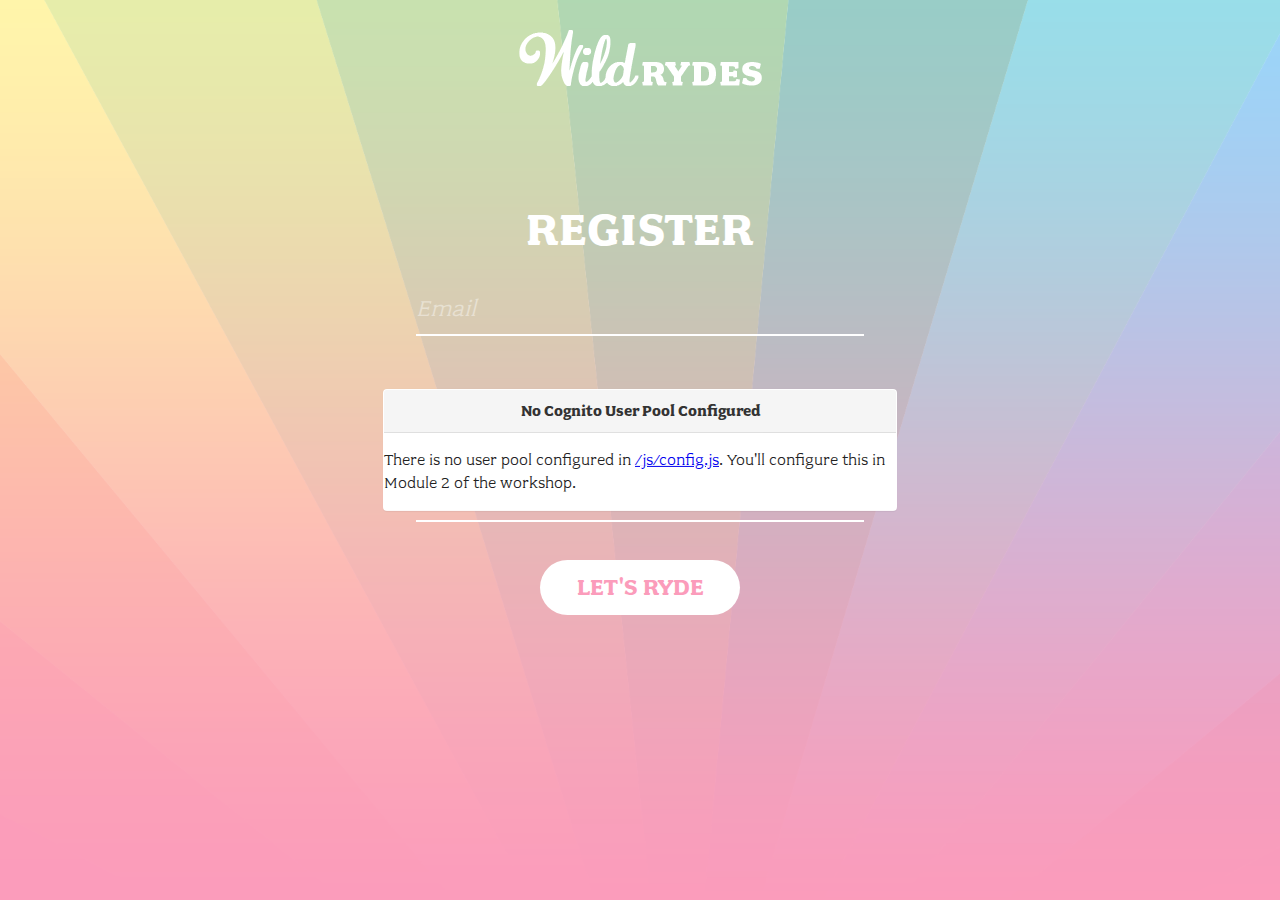
==== register.html @ 0000b45f "initial commit with template code" ====
<!DOCTYPE html>
<!--[if lt IE 7]>      <html class="no-js lt-ie9 lt-ie8 lt-ie7"> <![endif]-->
<!--[if IE 7]>         <html class="no-js lt-ie9 lt-ie8"> <![endif]-->
<!--[if IE 8]>         <html class="no-js lt-ie9"> <![endif]-->
<!--[if gt IE 8]><!--> <html class="no-js"> <!--<![endif]-->
    <head>
        <meta charset="utf-8">
        <meta http-equiv="X-UA-Compatible" content="IE=edge,chrome=1">
        <title></title>
        <meta name="description" content="">
        <meta name="viewport" content="width=device-width">

        <!-- Place favicon.ico and apple-touch-icon.png in the root directory -->

        <link rel="stylesheet" href="css/font.css">
        <link rel="stylesheet" href="css/normalize.css">
        <link rel="stylesheet" href="css/index.css">
        <link rel="stylesheet" href="/css/message.css">
    </head>
    <body>
        <!--[if lt IE 7]>
            <p class="chromeframe">You are using an <strong>outdated</strong> browser. Please <a href="http://browsehappy.com/">upgrade your browser</a> or <a href="http://www.google.com/chromeframe/?redirect=true">activate Google Chrome Frame</a> to improve your experience.</p>
        <![endif]-->

        <div id="noCognitoMessage" class="configMessage" style="display: none;">
            <div class="backdrop"></div>
            <div class="panel panel-default">
                <div class="panel-heading">
                    <h3 class="panel-title">No Cognito User Pool Configured</h3>
                </div>
                <div class="panel-body">
                    <p>There is no user pool configured in <a href="/js/config.js">/js/config.js</a>. You'll configure this in Module 2 of the workshop.</p>
                </div>
            </div>
        </div>

        <header>
          <img src="images/logo.png">
        </header>

        <section class="form-wrap">
            <h1>Register</h1>
            <form id="registrationForm">
              <input type="email" id="emailInputRegister" placeholder="Email" pattern=".*" required>
              <input type="password" id="passwordInputRegister" placeholder="Password" pattern=".*" required>
              <input type="password" id="password2InputRegister" placeholder="Confirm Password" pattern=".*" required>

              <input type="submit" value="Let's Ryde">
            </form>
        </section>

        <script src="js/vendor/jquery-3.1.0.js"></script>
        <script src="js/vendor/bootstrap.min.js"></script>
        <script src="js/vendor/aws-cognito-sdk.min.js"></script>
        <script src="js/vendor/amazon-cognito-identity.min.js"></script>
        <script src="js/config.js"></script>
        <script src="js/cognito-auth.js"></script>
    </body>
</html>
---- css/font.css ----
@font-face {
    font-family: "fairplex-wide";
    font-style: normal;
    font-weight: 400;
    src: url("../fonts/fairplex-wide-n4.woff") format("woff2");
}
@font-face {
    font-family: "fairplex-wide";
    font-style: normal;
    font-weight: 700;
    src: url("../fonts/fairplex-wide-n7.woff") format("woff2");
}
---- css/index.css ----
/*
 * HTML5 Boilerplate
 *
 * What follows is the result of much research on cross-browser styling.
 * Credit left inline and big thanks to Nicolas Gallagher, Jonathan Neal,
 * Kroc Camen, and the H5BP dev community and team.
 */

/* ==========================================================================
   Base styles: opinionated defaults
   ========================================================================== */

html,
button,
input,
select,
textarea {
    color: #222;
}

body {
    font-size: 1em;
    line-height: 1.4;
}

/*
 * Remove text-shadow in selection highlight: h5bp.com/i
 * These selection declarations have to be separate.
 * Customize the background color to match your design.
 */

::-moz-selection {
    background: #b3d4fc;
    text-shadow: none;
}

::selection {
    background: #b3d4fc;
    text-shadow: none;
}

/*
 * A better looking default horizontal rule
 */

hr {
    display: block;
    height: 1px;
    border: 0;
    border-top: 1px solid #ccc;
    margin: 1em 0;
    padding: 0;
}

/*
 * Remove the gap between images and the bottom of their containers: h5bp.com/i/440
 */

img {
    vertical-align: middle;
}

/*
 * Remove default fieldset styles.
 */

fieldset {
    border: 0;
    margin: 0;
    padding: 0;
}

/*
 * Allow only vertical resizing of textareas.
 */

textarea {
    resize: vertical;
}

/* ==========================================================================
   Chrome Frame prompt
   ========================================================================== */

.chromeframe {
    margin: 0.2em 0;
    background: #ccc;
    color: #000;
    padding: 0.2em 0;
}

/* ==========================================================================
   Author's custom styles
   ========================================================================== */







/* Generic */

body{
  width: 100vw;
  height: 100vh;

  background-image: url(../images/background.png);
  background-size: cover;
  background-repeat: no-repeat;
  background-position: center bottom;

  font-family: "fairplex-wide";
  -webkit-font-smoothing: antialiased;
  -moz-osx-font-smoothing: grayscale;
}





/* Logo */


header{
  width: 100vw;
  padding: 30px 0 100px;
}

header img{
  margin: 0 auto;
  display: block;
}

@media screen and (max-width: 600px) {
  header{
    padding: 30px 0 0;
  }

  header img{
    width: 35%;
  }
}





/* Forms */

.form-wrap{
    width: 35%;
    margin: 0 auto;
}

.left-form{
  width: 47.5%;

  float: left;
}

.right-form{
  width: 47.5%;

  float: right;
}


@media screen and (max-width: 1200px) {
  .form-wrap{
    width: 90%;
  }
}


@media screen and (max-width: 600px) {
  .form-wrap{
    width: 90%;
  }

  .left-form{
    width: 100%;
  }

  .right-form{
    width: 100%;
  }
}


input[type=text], input[type=password], input[type=email] {
    width: 100%;
    padding: 12px 0;
    margin: 10px 0 30px;
    display: inline-block;
    border: none;
    border-bottom: 2px solid white;
    box-sizing: border-box;
    background: transparent;
    outline: none;

    font-family: "fairplex-wide";
    font-size: 24px;
    opacity: 1;
    color: white;
    font-weight: 400;

    -webkit-transition: border-bottom 0.4s ease-in-out;
    transition: border-bottom 0.4s ease-in-out;
}

input[type=text]:focus, input[type=password]:focus {
    border-bottom: 2px solid black;
}


input[type=text]:valid, input[type=password]:valid {
    border-bottom: 2px solid #f50856;
} /* This is a quick fix to get an authorization / valid entry state without using JS */

input[type=submit] {
    width: 200px;
    background-color: white;
    color: #f50856;
    padding: 14px 20px;
    margin: 8px auto 30px;
    border: none;
    border-radius: 40px;
    cursor: pointer;
    display: block;

    font-family: "fairplex-wide";
    font-size: 24px;
    opacity: 1;
    font-weight: 700;
    text-transform: uppercase;

    -webkit-transition: background-color 0.2s ease-in-out;
    transition: background-color 0.2s ease-in-out;
}

input[type=submit]:hover {
    background-color: #dddddd;
    color: #bb0642;
}


::-webkit-input-placeholder { /* Chrome */
  color: white;
  font-style: italic;
  opacity: .4;

  font-family: "fairplex-wide";
  color: white;
  font-weight: 400;
}
:-ms-input-placeholder { /* IE 10+ */
  color: white;
  font-style: italic;
  opacity: .4;
}
::-moz-placeholder { /* Firefox 19+ */
  color: white;
  opacity: .4;
  font-style: italic;
}
:-moz-placeholder { /* Firefox 4 - 18 */
  color: white;
  opacity: .4;
  font-style: italic;
}





/* Typography */

h1{
  color: white;
  font-size: 48px;
  font-weight: 700;
  letter-spacing: 1px;
  text-transform: uppercase;
  text-align: center;
  margin: 10px 0;
}


@media screen and (max-width: 1200px) {
  h1{
    margin: 60px 0 0;
    font-size: 35px;
  }
}
























/* ==========================================================================
   Helper classes
   ========================================================================== */

/*
 * Image replacement
 */

.ir {
    background-color: transparent;
    border: 0;
    overflow: hidden;
    /* IE 6/7 fallback */
    *text-indent: -9999px;
}

.ir:before {
    content: "";
    display: block;
    width: 0;
    height: 150%;
}

/*
 * Hide from both screenreaders and browsers: h5bp.com/u
 */

.hidden {
    display: none !important;
    visibility: hidden;
}

/*
 * Hide only visually, but have it available for screenreaders: h5bp.com/v
 */

.visuallyhidden {
    border: 0;
    clip: rect(0 0 0 0);
    height: 1px;
    margin: -1px;
    overflow: hidden;
    padding: 0;
    position: absolute;
    width: 1px;
}

/*
 * Extends the .visuallyhidden class to allow the element to be focusable
 * when navigated to via the keyboard: h5bp.com/p
 */

.visuallyhidden.focusable:active,
.visuallyhidden.focusable:focus {
    clip: auto;
    height: auto;
    margin: 0;
    overflow: visible;
    position: static;
    width: auto;
}

/*
 * Hide visually and from screenreaders, but maintain layout
 */

.invisible {
    visibility: hidden;
}

/*
 * Clearfix: contain floats
 *
 * For modern browsers
 * 1. The space content is one way to avoid an Opera bug when the
 *    `contenteditable` attribute is included anywhere else in the document.
 *    Otherwise it causes space to appear at the top and bottom of elements
 *    that receive the `clearfix` class.
 * 2. The use of `table` rather than `block` is only necessary if using
 *    `:before` to contain the top-margins of child elements.
 */

.clearfix:before,
.clearfix:after {
    content: " "; /* 1 */
    display: table; /* 2 */
}

.clearfix:after {
    clear: both;
}

/*
 * For IE 6/7 only
 * Include this rule to trigger hasLayout and contain floats.
 */

.clearfix {
    *zoom: 1;
}

/* ==========================================================================
   EXAMPLE Media Queries for Responsive Design.
   Theses examples override the primary ('mobile first') styles.
   Modify as content requires.
   ========================================================================== */

@media only screen and (min-width: 35em) {
    /* Style adjustments for viewports that meet the condition */
}

@media print,
       (-o-min-device-pixel-ratio: 5/4),
       (-webkit-min-device-pixel-ratio: 1.25),
       (min-resolution: 120dpi) {
    /* Style adjustments for high resolution devices */
}

/* ==========================================================================
   Print styles.
   Inlined to avoid required HTTP connection: h5bp.com/r
   ========================================================================== */

@media print {
    * {
        background: transparent !important;
        color: #000 !important; /* Black prints faster: h5bp.com/s */
        box-shadow: none !important;
        text-shadow: none !important;
    }

    a,
    a:visited {
        text-decoration: underline;
    }

    a[href]:after {
        content: " (" attr(href) ")";
    }

    abbr[title]:after {
        content: " (" attr(title) ")";
    }

    /*
     * Don't show links for images, or javascript/internal links
     */

    .ir a:after,
    a[href^="javascript:"]:after,
    a[href^="#"]:after {
        content: "";
    }

    pre,
    blockquote {
        border: 1px solid #999;
        page-break-inside: avoid;
    }

    thead {
        display: table-header-group; /* h5bp.com/t */
    }

    tr,
    img {
        page-break-inside: avoid;
    }

    img {
        max-width: 100% !important;
    }

    @page {
        margin: 0.5cm;
    }

    p,
    h2,
    h3 {
        orphans: 3;
        widows: 3;
    }

    h2,
    h3 {
        page-break-after: avoid;
    }
}
---- css/message.css ----
.panel-default {
    border-color: #dddddd;
}
.panel {
    background-color: #ffffff;
    border: 1px solid rgba(0, 0, 0, 0);
    border-radius: 4px;
    box-shadow: 0 1px 1px rgba(0, 0, 0, 0.05);
}

.panel-default > .panel-heading {
    background-color: #f5f5f5;
    border-color: #dddddd;
    color: #333333;
}
.panel-heading {
    border-bottom: 1px solid rgba(0, 0, 0, 0);
    border-top-left-radius: 3px;
    border-top-right-radius: 3px;
    padding: 10px 15px;
}

.panel-title {
    color: inherit;
    font-size: 16px;
    margin-bottom: 0;
    margin-top: 0;
}

.configMessage {
    width: 100%;
    height: 100%;
    text-align: center;
    background: transparent;
    position: absolute;
    z-index: 2000;
}

.configMessage .panel {
    margin: auto;
    width: 40%;
    top: 50%;
    position: relative;
    transform: translateY(-50%);
    -ms-transform: translateY(-50%);
    -moz-transform: translateY(-50%);
    -webkit-transform: translateY(-50%);
    -o-transform: translateY(-50%);
    z-index: 100;
}

.configMessage .panel-body {
    text-align: left;
}

.configMessage .backdrop {
    position: absolute;
    width: 100%;
    height: 100%;
    background: #fff;
    opacity: 0.6;
    z-index: 50;
}
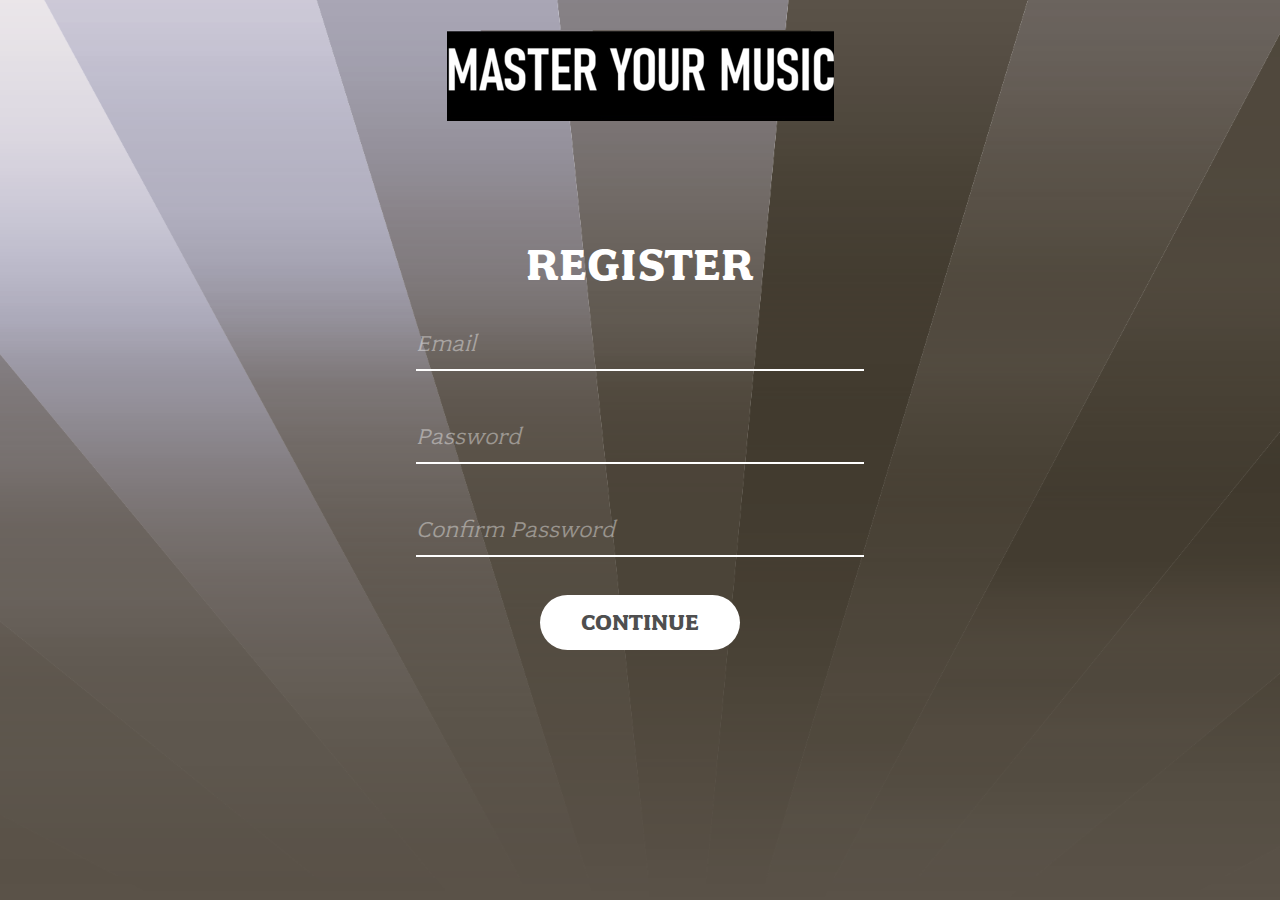
==== commit ad261f42: "updated styling" ====
--- a/register.html
+++ b/register.html
@@ -45,7 +45,7 @@
               <input type="password" id="passwordInputRegister" placeholder="Password" pattern=".*" required>
               <input type="password" id="password2InputRegister" placeholder="Confirm Password" pattern=".*" required>
 
-              <input type="submit" value="Let's Ryde">
+              <input type="submit" value="Continue">
             </form>
         </section>
 
--- a/css/index.css
+++ b/css/index.css
@@ -221,7 +221,7 @@
 input[type=submit] {
     width: 200px;
     background-color: white;
-    color: #f50856;
+    color: #4f4f4f;
     padding: 14px 20px;
     margin: 8px auto 30px;
     border: none;
@@ -241,7 +241,7 @@
 
 input[type=submit]:hover {
     background-color: #dddddd;
-    color: #bb0642;
+    color: #000000;
 }
 
 
